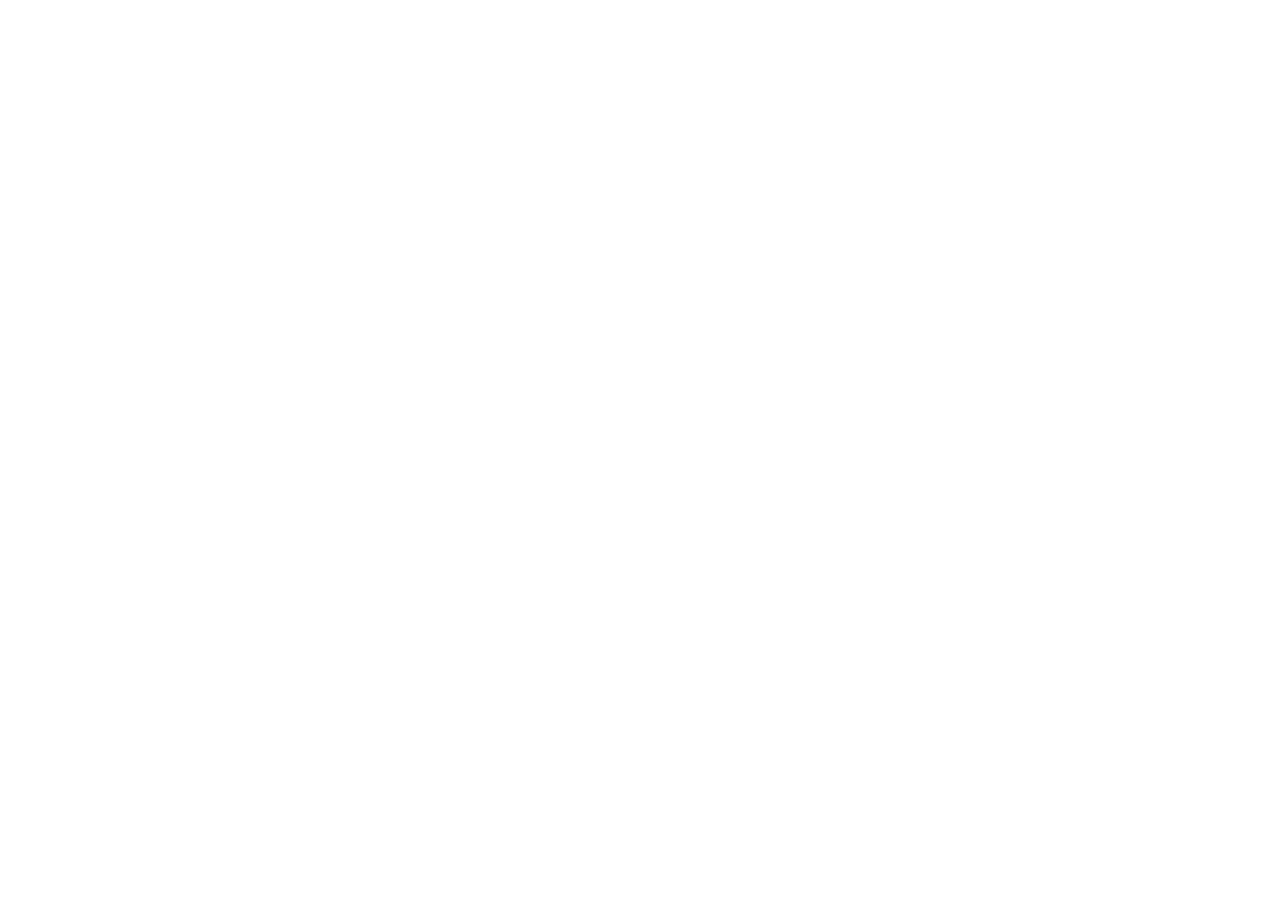
==== index.html @ 1617ddf6 "Update index.html" ====
<!-- 
Web Programming Group Assignment
Group Members : Nathalea Evans (2101707),
Start Date : Oct 24, 2022
End Date : Nov 21. 2022
-->

<!DOCTYPE html>
<html lang="en">

<head>
    <meta charset="UTF-8">
    <meta http-equiv="X-UA-Compatible" content="IE=edge">
    <meta name="viewport" content="width=device-width, initial-scale=1.0">
    <title>Home</title>
    <link rel="stylesheet" href="styles.css">
</head>

<body>


    <script src="script.js"></script>
</body>

</html>
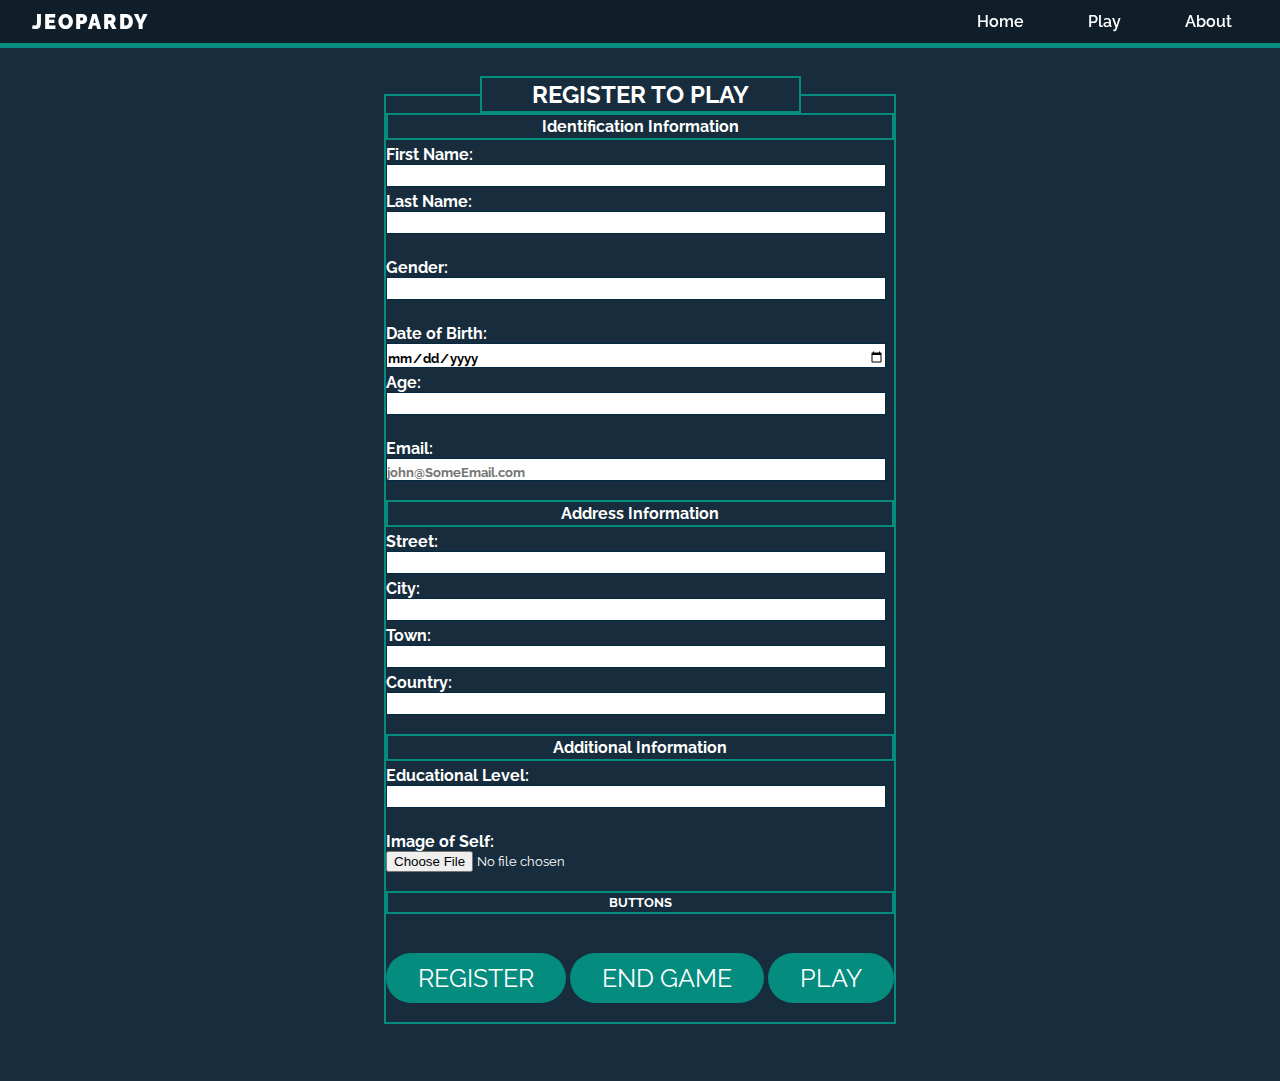
==== commit 0659db79: "Merge pull request #1 from Godyssey/main" ====
--- a/index.html
+++ b/index.html
@@ -1,10 +1,3 @@
-<!-- 
-Web Programming Group Assignment
-Group Members : Nathalea Evans (2101707),
-Start Date : Oct 24, 2022
-End Date : Nov 21. 2022
--->
-
 <!DOCTYPE html>
 <html lang="en">
 
@@ -12,14 +5,98 @@
     <meta charset="UTF-8">
     <meta http-equiv="X-UA-Compatible" content="IE=edge">
     <meta name="viewport" content="width=device-width, initial-scale=1.0">
-    <title>Home</title>
+    <title>Jeopardy - Sign In</title>
+
+    <link rel="preconnect" href="https://fonts.googleapis.com">
+    <link rel="preconnect" href="https://fonts.gstatic.com" crossorigin>
+    <link
+        href="https://fonts.googleapis.com/css2?family=Raleway:wght@100&family=Rubik:wght@300&family=Ubuntu:wght@300&display=swap"
+        rel="stylesheet">
+
     <link rel="stylesheet" href="styles.css">
 </head>
 
 <body>
+    <nav>
+        <div class="content">
+            <h1>Jeopardy</h1>
+            <div class="menu">
+                <a href="splash.html">Home</a>
+                <a href="#">Play</a>
+                <a href="about.html">About</a>
+            </div>
 
+            <button class="hamburger ">
+                <span></span>
+                <span></span>
+                <span></span>
+            </button>
+        </div>
+    </nav>
+    <br><br><br><br>
+    <fieldset>
+        <legend>
+            <h2>REGISTER TO PLAY</h2>
+        </legend>
+        <form name="registration" action="test.php" method="post/get" id="registration">
+            <legend>
+                <h4>Identification Information</h4>
+            </legend>
+            <label class="register">First Name:     </label>
+            <input class="register" type="text" size="45" name="fname" id="fname" required>
+            <br>
+            <label class="register">Last Name:      </label>
+            <input class="register" type="text" size="45" name="lname" id="lname" required>
+            <br><br>
+            <label class="register">Gender:            </label>
+            <input class="register" type="text" size="6" name="gender" id="gender" required>
+            <br><br>
+            <label class="register">Date of Birth:          </label>
+            <input class="register" type="date" size="45" name="dob" id="dob" required>
+            <br>
+            <label class="register">Age:          </label>
+            <input class="register" type="number" size="45" name="age" id="age">
+            <br><br>
+            <label class="register">Email:             </label>
+            <input class="register" type="email" size="45" name="email" id="email" placeholder="john@SomeEmail.com">
+            <br><br>
+            <legend>
+                <h4>Address Information</h4>
+            </legend>
+                <label class="register">Street:          </label>
+                <input class="register" type="text" size="45" name="street" id="street">
+                <br>
+                <label class="register">City:          </label>
+                <input class="register" type="text" size="45" name="city" id="city">
+                <br>
+                <label class="register">Town:          </label>
+                <input class="register" type="text" size="45" name="town" id="town" required>
+                <br>
+                <label class="register">Country:          </label>
+                <input class="register" type="text" size="45" name="country" id="country">
+                <br><br>
+            <legend>
+                <h4>Additional Information</h4>
+            </legend>
+            <label class="register">Educational Level:          </label>
+            <input class="register" type="text" size="45" name="education" id="education" required>
+            <br><br>
+            <label class="register">Image of Self:          </label>
+            <input type="file" size="45" name="image" id="image">
+            <br><br>
+            <legend>
+                <h5>BUTTONS</h5>
+            </legend>
+            <br>
+            <button type="submit" class ="button">REGISTER</button>
+            <a href="#" class="button">END GAME</a>
+            <a href="#" class="button">PLAY</a>
+            <br><br>
+        </form>
+    </fieldset>
 
-    <script src="script.js"></script>
+    <br><br><br>
+
 </body>
 
 </html>--- a/styles.css
+++ b/styles.css
@@ -0,0 +1,234 @@
+/* Stylesheet for Jeopardy Game*/
+
+:root {
+    --text: #ffffff;
+    --dark: #042a43;
+    --light: #ffffff;
+    --accent: #048c7f;
+    --background: #172c3c;
+}
+
+* {
+    margin: 0;
+    padding: 0;
+    box-sizing: border-box;
+    font-family: 'Raleway', sans-serif;
+}
+
+body {
+    background-color: var(--background);
+    color: var(--text);
+}
+
+.content {
+    max-width: 1280px;
+    margin: 0 auto;
+    display: flex;
+    align-items: center;
+    justify-content: space-between;
+}
+
+nav {
+    top: 0;
+    left: 0;
+    right: 0;
+    z-index: 99;
+    position: fixed;
+    padding: 7px 32px;
+    background-color: rgba(0, 0, 0, 0.3);
+    border-bottom: 5px solid var(--accent);
+}
+
+h1 {
+    color: var(--text);
+    font-size: 20px;
+    font-weight: 900;
+    letter-spacing: 2px;
+    text-transform: uppercase;
+}
+
+
+.hamburger {
+    z-index: 1;
+    display: block;
+    position: relative;
+
+    cursor: pointer;
+    user-select: none;
+
+    border: none;
+    outline: none;
+    appearance: none;
+    background: none;
+}
+
+.hamburger span {
+    z-index: 1;
+    width: 30px;
+    height: 3px;
+    display: block;
+    margin-bottom: 5px;
+    position: relative;
+
+
+    border-radius: 6px;
+    background-color: var(--light);
+
+    transform-origin: 0 0;
+
+    transition: transform 0.4s;
+}
+
+.hamburger:hover span:nth-child(2) {
+    transform: translateX(10px);
+    background-color: var(--accent);
+}
+
+.hamburger.is-active span:nth-child(1) {
+    transform: translate(0px, -2px) rotate(45deg);
+    transform-origin: 0 0;
+}
+
+.hamburger.is-active span:nth-child(2) {
+    opacity: 0;
+    transform: translateX(15px);
+}
+
+.hamburger.is-active span:nth-child(3) {
+    transform: translate(-3px, 3px) rotate(-45deg);
+    transform-origin: 0 0;
+}
+
+.hamburger.is-active:hover span {
+    background-color: var(--accent);
+}
+
+.menu {
+    flex: 1 1 0%;
+    display: none;
+    margin: 0 -16px;
+    justify-content: flex-end;
+}
+
+.menu a {
+    margin: 0 16px;
+    transition: 0.4s;
+    font-weight: 600;
+    padding: 5px 16px;
+    color: var(--text);
+    border-radius: 99px;
+    text-decoration: none;
+}
+
+.menu a.is-active,
+.menu a:hover {
+    background-color: var(--accent);
+}
+
+@media (min-width: 768px) {
+    .hamburger {
+        display: none;
+    }
+
+    .menu {
+        display: flex;
+    }
+}
+
+.container {
+    height: 100vh;
+    width: 100vw;
+    display: flex;
+    align-items: center;
+    justify-content: center;
+    background-color: var(--background);
+}
+
+.title {
+    display: grid;
+}
+
+
+#lpdiv {
+    font-size: 90px;
+    text-align: center;
+
+    color: var(--text);
+
+    margin-bottom: 20px;
+}
+
+#jpdiv {
+    font-size: 150px;
+    align-items: center;
+    color: var(--text);
+    font-family: 'Rubik', sans-serif;
+
+    padding: 10px;
+    display: flex;
+    position: relative;
+}
+
+.button {
+    font-size: 25px;
+    color: var(--text);
+    text-align: center;
+    text-decoration: none;
+    font-family: 'Raleway', sans-serif;
+
+    border: none;
+    margin-top: 20px;
+    margin-left: auto;
+    margin-right: auto;
+    padding: 10px 32px;
+    border-radius: 99px;
+    display: inline-block;
+    background-color: var(--accent);
+
+    cursor: pointer;
+
+
+}
+/*REGISTRATION FORM*/
+legend{
+    padding: 2px 50px;
+    text-align: center;
+    border: 2px solid #048c7f;
+}
+fieldset{
+    border: 2px solid #048c7f;
+    color: white;
+    width: 40%;
+    margin-left: auto;
+    margin-right: auto;
+}
+label.register{
+    font-weight: bold;
+    width: 500px;
+    display: inline-block;
+    padding-top: 5px;
+}
+input.register{
+    border: 1px solid #042a43;
+    font-weight: bold;
+    width: 500px;
+    display: inline-block;
+    padding-top: 5px;
+}
+select.register{
+    padding: 0.5px;
+    border-radius: 1px;
+    border: 1px solid #042a43;
+    width: 175px;
+    display: inline-block;
+    margin-left: -8px;
+    padding-top: 8px;
+}
+input.selection{
+    background-color: #048c7f;
+    border: 1px solid #042a43;
+    border-radius: 50%;
+    display: inline;
+    padding: 5px;
+    margin-left: auto;
+}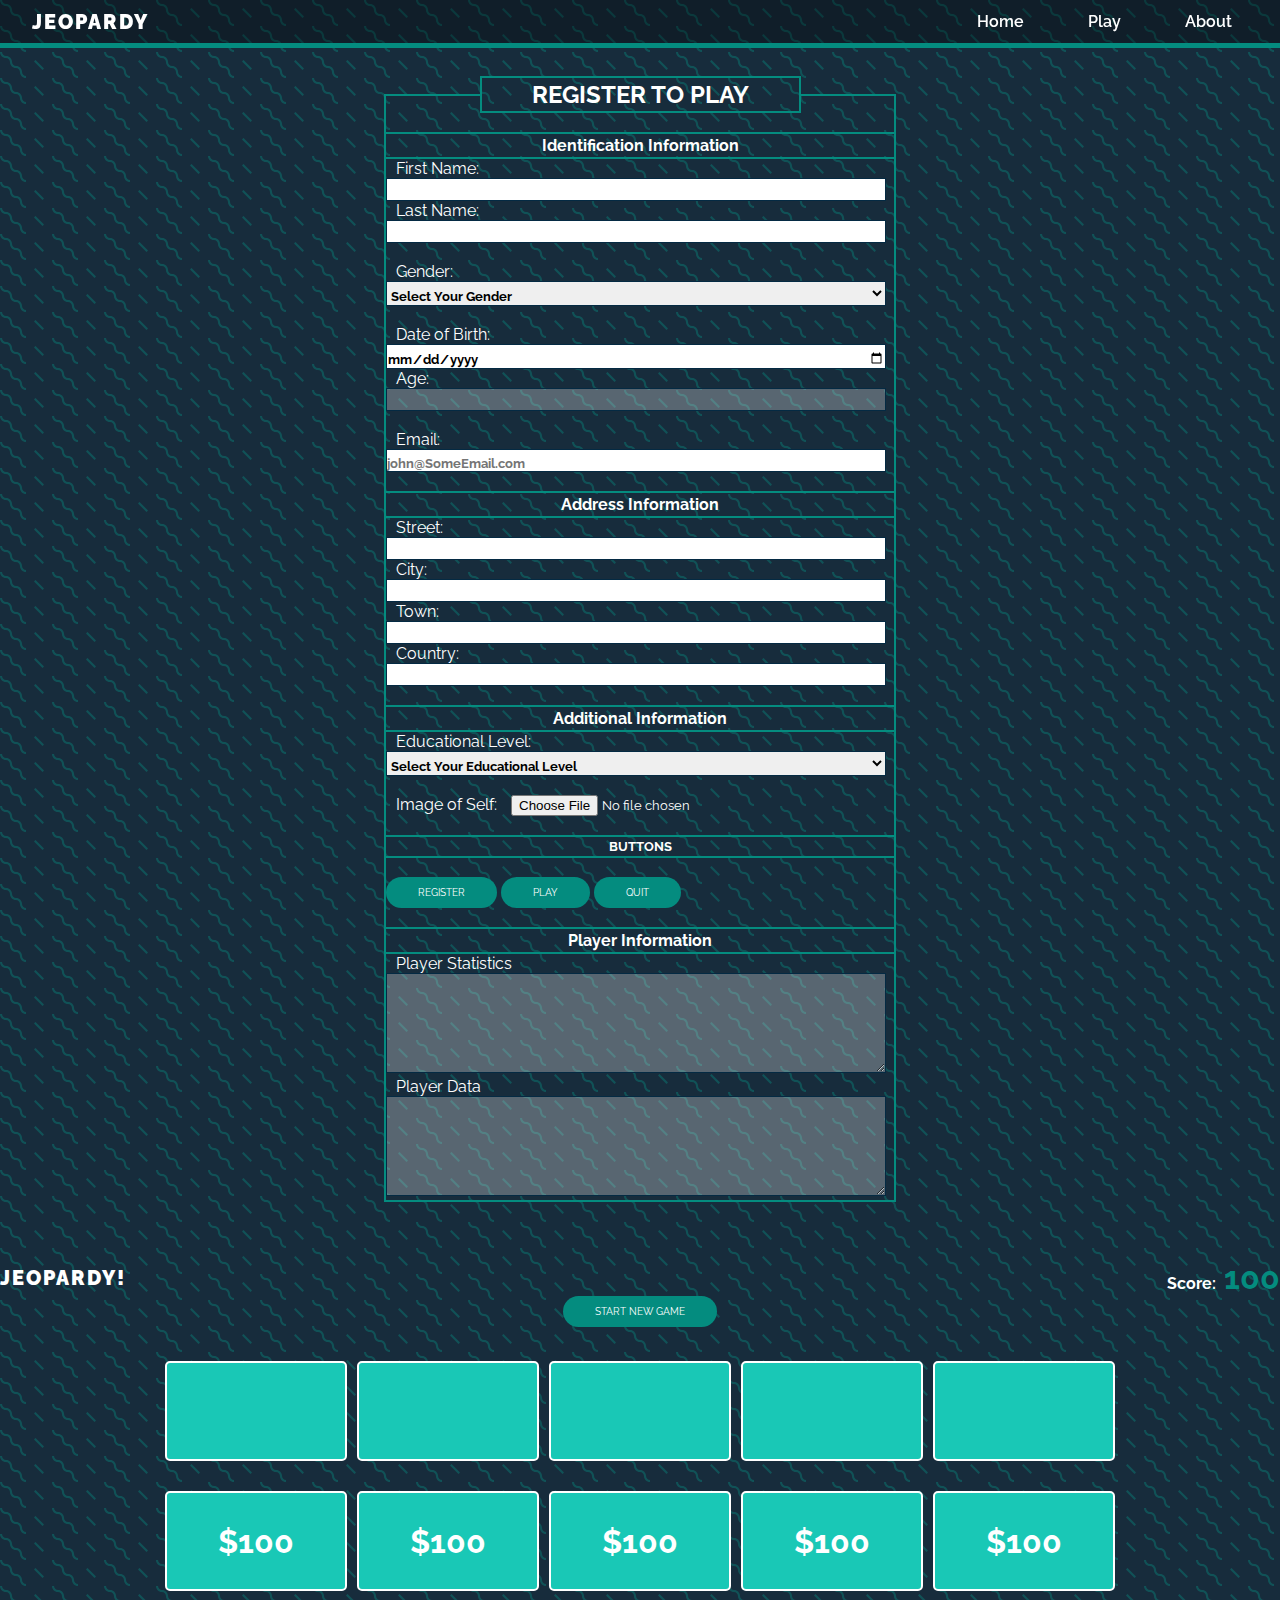
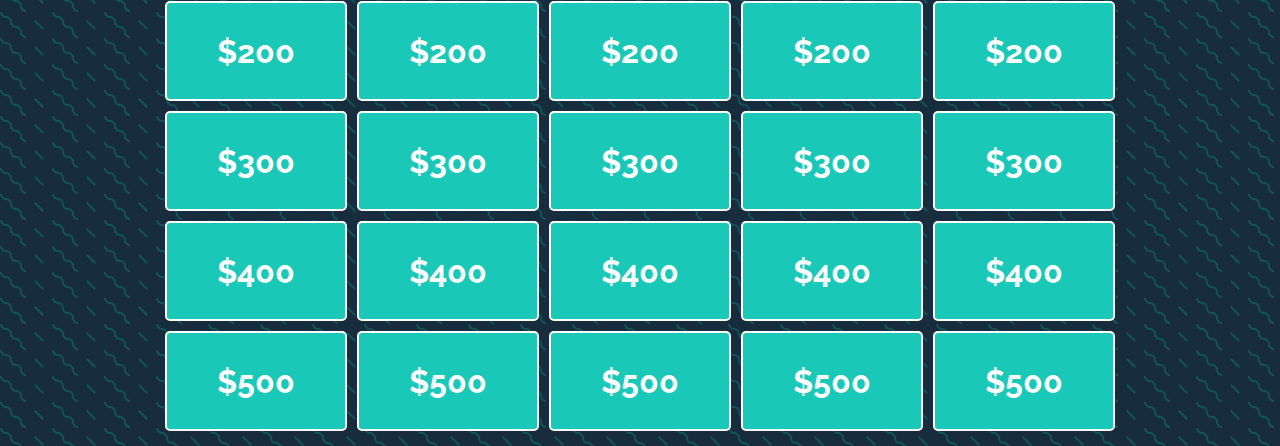
==== commit 95fe0cf8: "fixed playarea issue" ====
--- a/index.html
+++ b/index.html
@@ -17,6 +17,7 @@
 </head>
 
 <body>
+    <!-- Navigation Bar -->
     <nav>
         <div class="content">
             <h1>Jeopardy</h1>
@@ -33,70 +34,104 @@
             </button>
         </div>
     </nav>
+
+    <!-- Register Form -->
     <br><br><br><br>
-    <fieldset>
-        <legend>
+    <fieldset class="field">
+        <legend class="register">
             <h2>REGISTER TO PLAY</h2>
         </legend>
-        <form name="registration" action="test.php" method="post/get" id="registration">
+        <br>
+        <form name="registration" id="registration">
             <legend>
                 <h4>Identification Information</h4>
             </legend>
-            <label class="register">First Name:     </label>
-            <input class="register" type="text" size="45" name="fname" id="fname" required>
+            <label class="register">First Name: </label>
+            <input class="register" type="text" size="45" name="fname" id="fname" pattern=".{4,}" required>
             <br>
-            <label class="register">Last Name:      </label>
+            <label class="register">Last Name: </label>
             <input class="register" type="text" size="45" name="lname" id="lname" required>
             <br><br>
-            <label class="register">Gender:            </label>
-            <input class="register" type="text" size="6" name="gender" id="gender" required>
+            <label class="register">Gender: </label>
+            <select class="register" name="gender" id="gender" required>
+                <option value="">Select Your Gender</option>
+                <option value="Male">Male</option>
+                <option value="Female">Female</option>
+            </select>
             <br><br>
-            <label class="register">Date of Birth:          </label>
-            <input class="register" type="date" size="45" name="dob" id="dob" required>
+            <label class="register">Date of Birth: </label>
+            <input class="register" type="date" size="45" name="dob" id="dob" onchange="calculateAge()" required>
             <br>
-            <label class="register">Age:          </label>
-            <input class="register" type="number" size="45" name="age" id="age">
+            <label class="register">Age: </label>
+            <input class="register disabled" type="number" name="age" id="age" disabled>
             <br><br>
-            <label class="register">Email:             </label>
-            <input class="register" type="email" size="45" name="email" id="email" placeholder="john@SomeEmail.com">
+            <label class="register">Email: </label>
+            <input class="register" type="email" size="45" name="email" id="email" placeholder="john@SomeEmail.com"
+                pattern=".+@someemail.com">
             <br><br>
             <legend>
                 <h4>Address Information</h4>
             </legend>
-                <label class="register">Street:          </label>
-                <input class="register" type="text" size="45" name="street" id="street">
-                <br>
-                <label class="register">City:          </label>
-                <input class="register" type="text" size="45" name="city" id="city">
-                <br>
-                <label class="register">Town:          </label>
-                <input class="register" type="text" size="45" name="town" id="town" required>
-                <br>
-                <label class="register">Country:          </label>
-                <input class="register" type="text" size="45" name="country" id="country">
-                <br><br>
+            <label class="register">Street: </label>
+            <input class="register" type="text" size="45" name="street" id="street">
+            <br>
+            <label class="register">City: </label>
+            <input class="register" type="text" size="45" name="city" id="city">
+            <br>
+            <label class="register">Town: </label>
+            <input class="register" type="text" size="45" name="town" id="town" required>
+            <br>
+            <label class="register">Country: </label>
+            <input class="register" type="text" size="45" name="country" id="country">
+            <br><br>
             <legend>
                 <h4>Additional Information</h4>
             </legend>
-            <label class="register">Educational Level:          </label>
-            <input class="register" type="text" size="45" name="education" id="education" required>
+            <label class="register">Educational Level: </label>
+            <select class="register" name="education" id="education" required>
+                <option value="">Select Your Educational Level</option>
+                <option value="High School">High School</option>
+                <option value="Community College">Community College</option>
+                <option value="University">University</option>
+            </select>
             <br><br>
-            <label class="register">Image of Self:          </label>
-            <input type="file" size="45" name="image" id="image">
+            <label class="register">Image of Self: </label>
+            <input type="file" name="image" id="image">
             <br><br>
             <legend>
                 <h5>BUTTONS</h5>
             </legend>
             <br>
-            <button type="submit" class ="button">REGISTER</button>
-            <a href="#" class="button">END GAME</a>
-            <a href="#" class="button">PLAY</a>
+            <button type="submit" class="regbut registering" onclick="Register()">REGISTER</button>
+            <button type="button" class="regbut play" onclick="PlayGame()">PLAY</button>
+            <button type="button" class="regbut quit" onclick="findPercentageScore()">QUIT</button>
             <br><br>
+            <legend>
+                <h4>Player Information</h4>
+            </legend>
+            <label class="register">Player Statistics</label>
+            <textarea class="register disabled" name="showpercentage" id="playerinfo" disabled></textarea>
+            <label class="register">Player Data</label>
+            <textarea class="register disabled" name="showallplayers" id="showallplayers" disabled></textarea>
+            <script src="script.js"></script>
         </form>
     </fieldset>
-
     <br><br><br>
 
+    <!-- Play Area -->
+    <div class="playarea">
+        <header class="heading">
+            <h1>Jeopardy!</h1>
+            <p>Score:<span id="score"> 100</span></p>
+        </header>
+        <center><button type="button" class="regbut" id="start-game">START NEW GAME</button></center>
+        <br />
+        <section id="game-container">
+            <section id="category-row"></section>
+            <section id="clue-board"></section>
+        </section>
+        <script src="logic.js"></script>
+    </div>
 </body>
 
 </html>--- a/styles.css
+++ b/styles.css
@@ -5,7 +5,9 @@
     --dark: #042a43;
     --light: #ffffff;
     --accent: #048c7f;
+    --accent2: #19c8b6;
     --background: #172c3c;
+    --background-image: url("data:image/svg+xml,%3Csvg width='52' height='26' viewBox='0 0 52 26' xmlns='http://www.w3.org/2000/svg'%3E%3Cg fill='none' fill-rule='evenodd'%3E%3Cg fill='%23048c7f' fill-opacity='0.4'%3E%3Cpath d='M10 10c0-2.21-1.79-4-4-4-3.314 0-6-2.686-6-6h2c0 2.21 1.79 4 4 4 3.314 0 6 2.686 6 6 0 2.21 1.79 4 4 4 3.314 0 6 2.686 6 6 0 2.21 1.79 4 4 4v2c-3.314 0-6-2.686-6-6 0-2.21-1.79-4-4-4-3.314 0-6-2.686-6-6zm25.464-1.95l8.486 8.486-1.414 1.414-8.486-8.486 1.414-1.414z' /%3E%3C/g%3E%3C/g%3E%3C/svg%3E");
 }
 
 * {
@@ -18,6 +20,7 @@
 body {
     background-color: var(--background);
     color: var(--text);
+    background-image: var(--background-image);
 }
 
 .content {
@@ -135,13 +138,52 @@
     }
 }
 
+.mobile-nav {
+    top: 0;
+    left: 100%;
+    z-index: 98;
+    width: 100%;
+    display: block;
+    position: fixed;
+    min-height: 100vh;
+    padding-top: 69px;
+
+    background-color: var(--background);
+
+    transition: 0.4s;
+}
+
+.mobile-nav.is-active {
+    left: 0;
+}
+
+.mobile-nav a {
+    width: 100%;
+    display: block;
+    max-width: 200px;
+    text-align: center;
+    padding: 12px 16px;
+    border-radius: 99px;
+    margin: 0 auto 16px;
+
+    font-size: 18px;
+    color: var(--text);
+    text-decoration: none;
+    background-color: var(--accent);
+
+}
+
+.mobile-nav a:hover {
+    background-color: var(--accent2);
+}
+
 .container {
     height: 100vh;
     width: 100vw;
     display: flex;
     align-items: center;
     justify-content: center;
-    background-color: var(--background);
+    background-color: none;
 }
 
 .title {
@@ -186,49 +228,145 @@
     background-color: var(--accent);
 
     cursor: pointer;
-
-
-}
+}
+
 /*REGISTRATION FORM*/
-legend{
-    padding: 2px 50px;
-    text-align: center;
-    border: 2px solid #048c7f;
-}
-fieldset{
+fieldset {
     border: 2px solid #048c7f;
     color: white;
     width: 40%;
     margin-left: auto;
     margin-right: auto;
 }
-label.register{
+
+legend {
+    padding: 2px 50px;
+    text-align: center;
+    border: 2px solid #048c7f;
+    border-left: none;
+    border-right: none;
+}
+
+legend.register {
+    border: 2px solid #048c7f;
+}
+
+label {
+    padding: 10px;
+}
+
+input.register,
+select.register {
+    border: 1px solid #042a43;
     font-weight: bold;
     width: 500px;
     display: inline-block;
     padding-top: 5px;
 }
-input.register{
+
+textarea.register {
     border: 1px solid #042a43;
     font-weight: bold;
     width: 500px;
+    height: 100px;
     display: inline-block;
     padding-top: 5px;
 }
-select.register{
-    padding: 0.5px;
-    border-radius: 1px;
-    border: 1px solid #042a43;
-    width: 175px;
+
+.disabled {
+    color: var(--text);
+    background-color: none;
+}
+
+.regbut {
+    font-size: 10px;
+    color: var(--text);
+    text-align: center;
+    text-decoration: none;
+    font-family: 'Raleway', sans-serif;
+
+    border: none;
+    /* margin-top: 20px; */
+    margin-left: auto;
+    margin-right: auto;
+    padding: 10px 32px;
+    border-radius: 99px;
     display: inline-block;
-    margin-left: -8px;
-    padding-top: 8px;
-}
-input.selection{
-    background-color: #048c7f;
-    border: 1px solid #042a43;
-    border-radius: 50%;
-    display: inline;
-    padding: 5px;
-    margin-left: auto;
+    background-color: var(--accent);
+
+    cursor: pointer;
+}
+
+/*PLAY AREA*/
+.heading {
+    display: flex;
+    justify-content: space-between;
+    align-items: center;
+    text-shadow: var(--text-shadow);
+    font-weight: bold;
+}
+
+.score {
+    display: flex;
+    align-items: center;
+}
+
+span {
+    font-size: 2rem;
+    font-weight: bold;
+    color: var(--accent);
+}
+
+.playarea {
+    visibility: visible;
+}
+
+#game-container {
+    text-align: center;
+    display: flex;
+    flex-direction: column;
+    width: 75vw;
+    margin: 10px auto;
+}
+
+#category-row {
+    display: flex;
+    align-items: center;
+    margin-bottom: 20px;
+}
+
+#clue-board {
+    flex-direction: column;
+}
+
+.clue-row {
+    display: flex;
+}
+
+.clue-box {
+    display: flex;
+    align-items: center;
+    /*vertical*/
+    justify-content: center;
+    /*horizontal*/
+    border: 2px solid white;
+    background-color: var(--accent2);
+    color: white;
+    border-radius: 5px;
+    margin: 5px;
+    font-size: 2rem;
+    font-weight: bold;
+    height: 100px;
+    flex: 1;
+    text-transform: uppercase;
+}
+
+.category-box {
+    font-size: .8rem;
+    line-height: 25px;
+    background-color: var(--accent2);
+}
+
+.clicked-box {
+    font-size: 1rem;
 }